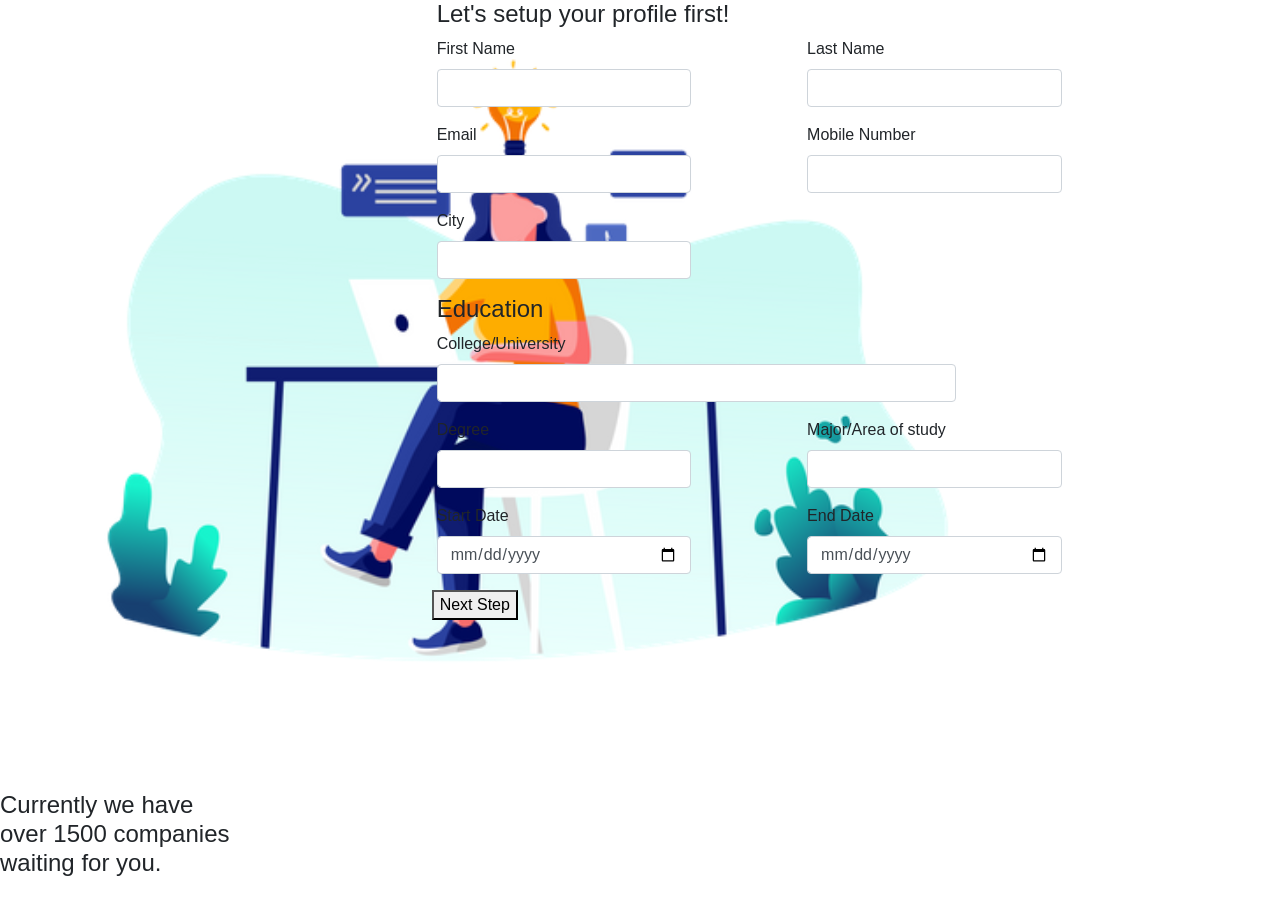
==== template/register.html @ 66735b63 "Add files via upload" ====
<!DOCTYPE html>
<html>
  <head>
    <link rel="stylesheet" href="style.css" />
    <!-- <link rel="stylesheet" href="pidie-0.0.8.css" /> -->
    <link rel="stylesheet" href="css/intlTelInput.css" />

    <link
      rel="stylesheet"
      href="https://stackpath.bootstrapcdn.com/bootstrap/4.5.0/css/bootstrap.min.css"
      integrity="sha384-9aIt2nRpC12Uk9gS9baDl411NQApFmC26EwAOH8WgZl5MYYxFfc+NcPb1dKGj7Sk"
      crossorigin="anonymous"
    />
    <meta charset="utf-8" />
    <meta name="viewport" content="width=device-width, initial-scale=1" />
  </head>
  <body>
    <div class="row">
      <div class="col-md-4 left">
        <div class="img-container">
          <svg
            class="img"
            width="1033"
            height="791"
            viewBox="0 0 1033 791"
            fill="none"
            xmlns="http://www.w3.org/2000/svg"
            xmlns:xlink="http://www.w3.org/1999/xlink"
          >
            <rect width="1033" height="791" fill="url(#pattern0)" />
            <defs>
              <pattern
                id="pattern0"
                patternContentUnits="objectBoundingBox"
                width="1"
                height="1"
              >
                <use
                  xlink:href="#image0"
                  transform="translate(-0.0742982) scale(0.00170162 0.00222222)"
                />
              </pattern>
              <image
                id="image0"
                width="675"
                height="450"
                xlink:href="[data-uri]"
              />
            </defs>
          </svg>
        </div>
        <div class="img-text">
          <h4>
            Currently we have<br />
            over 1500 companies<br />waiting for you.
          </h4>
        </div>
        <div class="small-circle" id="circle-4"></div>
        <div class="big-circle" id="circle-2"></div>
      </div>
      <div class="col-lg-6 col-md-8 col-sm-10 right">
        <div class="big-circle" id="circle-1"></div>
        <div class="small-circle" id="circle-3"></div>
        <div class="form-container">
          <h4>Let's setup your profile first!</h4>
          <form>
            <div class="form-row">
              <div class="form-group col-md-5 group">
                <label for="firstname">First Name</label>
                <input
                  type="text"
                  name="firstname"
                  class="form-control"
                  id="firstname"
                />
              </div>
              <div class="form-group col-md-2 gap"></div>
              <div class="form-group col-md-5 group">
                <label for="lastname">Last Name</label>
                <input
                  type="text"
                  name="lastname"
                  class="form-control"
                  id="lastname"
                />
              </div>
            </div>
            <div class="form-row">
              <div class="form-group col-md-5 group">
                <label for="email">Email</label>
                <input
                  type="email"
                  name="email"
                  class="form-control"
                  id="email"
                />
              </div>
              <div class="form-group col-md-2 gap"></div>
              <div class="form-group col-md-5 group">
                <label for="tel">Mobile Number</label><br />
                <input
                  type="tel"
                  id="phone"
                  name="phone"
                  class="form-control"
                  size="50"
                />
              </div>
            </div>
            <div class="form-row">
              <div class="form-group col-md-5 group">
                <label for="city">City</label>
                <input type="text" name="city" class="form-control" id="city" />
              </div>
            </div>
            <h4 class="f-head">Education</h4>
            <div class="form-row">
              <div class="form-group col-md-10 group">
                <label for="college">College/University</label>
                <input
                  type="text"
                  name="college"
                  class="form-control"
                  id="college"
                />
              </div>
            </div>
            <div class="form-row">
              <div class="form-group col-md-5 group">
                <label for="degree">Degree</label>
                <input
                  type="text"
                  name="degree"
                  class="form-control"
                  id="degree"
                />
              </div>
              <div class="form-group col-md-2 gap"></div>

              <div class="form-group col-md-5 group">
                <label for="majorCon">Major/Area of study</label>
                <input
                  type="text"
                  name="field"
                  class="form-control"
                  id="majorCon"
                />
              </div>
            </div>
            <div class="form-row">
              <div class="form-group col-md-5 group sdate">
                <label for="sDate">Start Date</label>
                <input
                  type="date"
                  name="sDate"
                  class="form-control"
                  id="sdate"
                />
              </div>
              <div class="form-group col-md-2 gap"></div>
              <div class="form-group dateGap"></div>
              <div class="form-group col-md-5 group edate">
                <label for="eDate">End Date</label>
                <input
                  type="date"
                  name="eDate"
                  class="form-control"
                  id="eDate"
                />
              </div>
            </div>
            <div class="form-row">
              <div class="btn-div">
                <button type="submit" class="button">Next Step</button>
              </div>
            </div>
          </form>
        </div>
      </div>
    </div>

    <!-- Use as a jQuery plugin -->
    <script src="https://ajax.googleapis.com/ajax/libs/jquery/3.5.1/jquery.min.js"></script>
    <script src="js/intlTelInput.js"></script>
    <script>
      var input = document.querySelector("#phone");
      intlTelInput(input, {
        initialCountry: "IN",
        geoIpLookup: function (success, failure) {
          $.get("https://ipinfo.io", function () {}, "jsonp").always(function (
            resp
          ) {
            var countryCode = resp && resp.country ? resp.country : "";
            success(countryCode);
          });
        },
        utilsScript: "js/utils.js",
      });
    </script>
  </body>
</html>
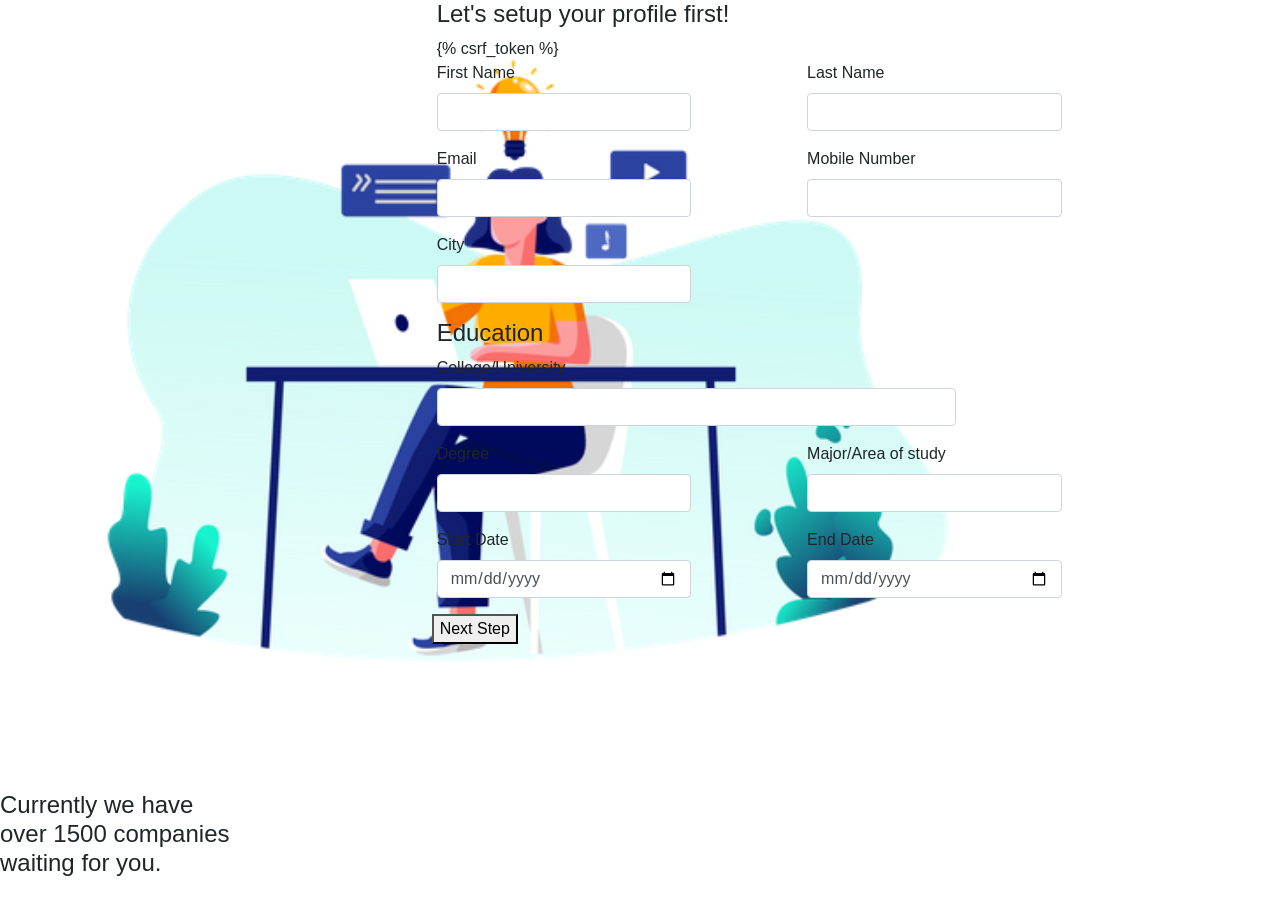
==== commit 9a4d570d: "Update register.html" ====
--- a/template/register.html
+++ b/template/register.html
@@ -64,7 +64,7 @@
         <div class="small-circle" id="circle-3"></div>
         <div class="form-container">
           <h4>Let's setup your profile first!</h4>
-          <form>
+          <form method="post" action='register/detail'>{% csrf_token %}
             <div class="form-row">
               <div class="form-group col-md-5 group">
                 <label for="firstname">First Name</label>
